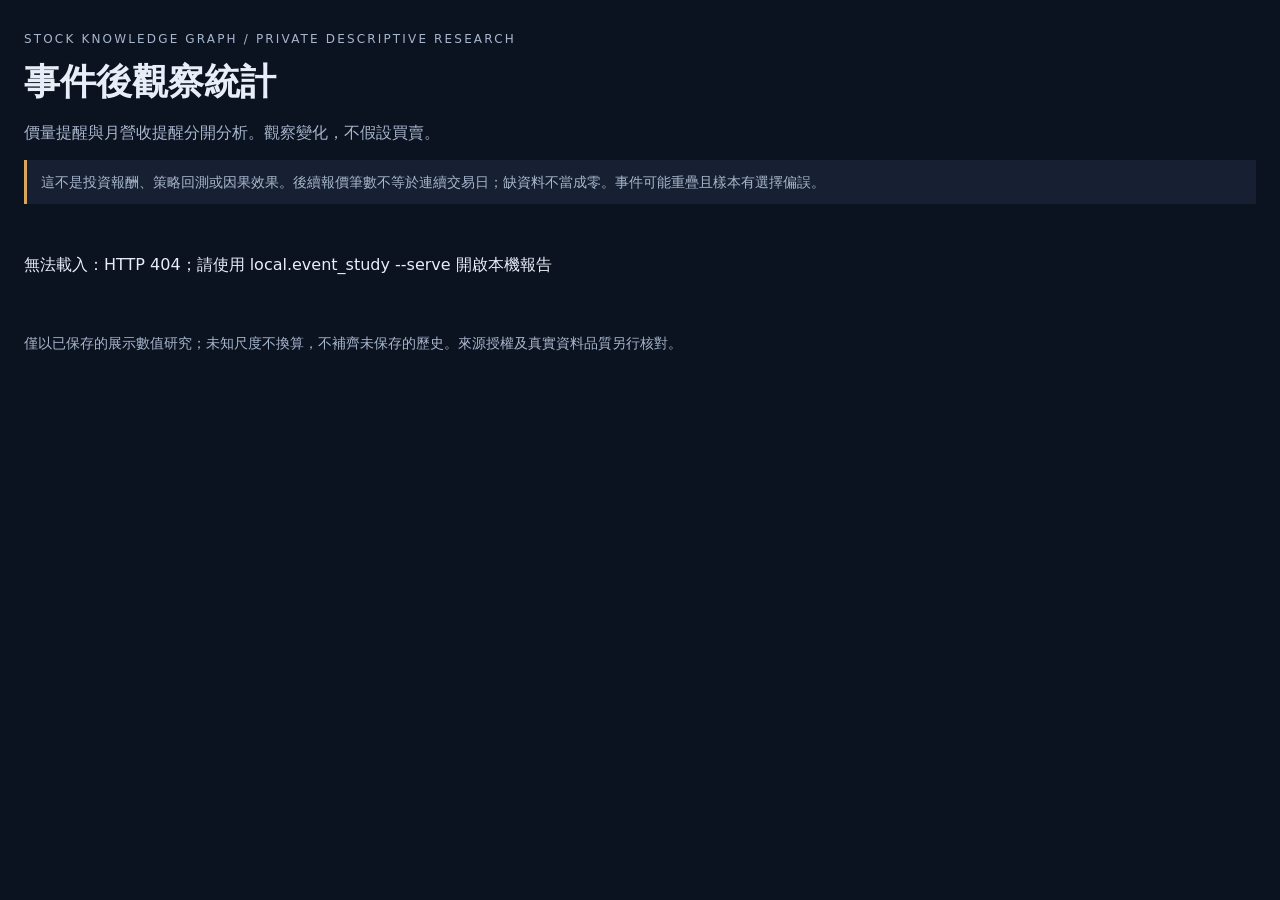
==== event-study.html @ 115bd7c0 "feat: add private descriptive post-event statistics with frozen baselines, independent outcomes and " ====
<!doctype html>
<html lang="zh-Hant">
<head>
  <meta charset="utf-8"><meta name="viewport" content="width=device-width,initial-scale=1">
  <meta name="referrer" content="no-referrer">
  <title>事件後觀察統計｜Stock Knowledge Graph</title>
  <link rel="stylesheet" href="./css/style.css">
  <script src="./js/event-study.js" defer></script>
</head>
<body>
<header><p class="eyebrow">STOCK KNOWLEDGE GRAPH / PRIVATE DESCRIPTIVE RESEARCH</p>
  <h1>事件後觀察統計</h1>
  <p>價量提醒與月營收提醒分開分析。觀察變化，不假設買賣。</p>
  <p class="notice">這不是投資報酬、策略回測或因果效果。後續報價筆數不等於連續交易日；缺資料不當成零。事件可能重疊且樣本有選擇偏誤。</p>
</header>
<main>
  <p id="event-status" role="status" aria-live="polite">讀取本機已驗證研究版本的觀察報告…</p>
  <section id="event-overview" aria-label="研究範圍"></section>
  <section id="event-results" hidden aria-label="兩類事件獨立統計"></section>
  <noscript>需啟用JavaScript。此頁應由 local.event_study --serve 提供資料。</noscript>
</main>
<footer>僅以已保存的展示數值研究；未知尺度不換算，不補齊未保存的歷史。來源授權及真實資料品質另行核對。</footer>
</body>
</html>
---- css/style.css ----
:root{font-family:system-ui,-apple-system,"Noto Sans TC",sans-serif;color:#e8eef7;background:#0b1220;color-scheme:dark}*{box-sizing:border-box}body{margin:0}header,main,footer{max-width:1360px;margin:auto;padding:20px 24px}header h1{margin:8px 0;font-size:clamp(1.6rem,4vw,2.25rem)}header p,.note,footer{color:#a8b6cc}.eyebrow{font-size:.75rem;letter-spacing:.18em}.notice{border-left:3px solid #d8a65d;padding:10px 14px;background:#172033;font-size:.9rem;line-height:1.7}main{padding-top:0}.toolbar{display:flex;align-items:end;gap:12px;flex-wrap:wrap;margin:12px 0}.toolbar label{display:flex;gap:6px;flex-direction:column;font-size:.85rem;min-width:145px}.toolbar label:nth-child(3){flex:1;max-width:380px}select,input,button{font:inherit;background:#17243b;color:#e8eef7;border:1px solid #526784;padding:10px;border-radius:8px;max-width:100%}button{cursor:pointer}button:disabled,select:disabled{opacity:.55;cursor:default}input:focus,select:focus,button:focus,summary:focus{outline:2px solid #80c0ff;outline-offset:2px}.layout{display:grid;grid-template-columns:minmax(0,1fr) 320px;gap:14px}.layout[hidden]{display:none}#cy,aside,details{background:#101b2d;border:1px solid #263853;border-radius:12px}#cy{height:62vh;min-height:360px;min-width:0;overflow:hidden}aside{min-width:0;padding:18px;overflow-wrap:anywhere;max-height:70vh;overflow:auto}aside h2{margin-top:0;font-size:1.15rem}dt{color:#8fa8cb;margin-top:12px;font-size:.85rem}dd{margin:4px 0;line-height:1.6;white-space:pre-wrap}.note{font-size:.85rem;line-height:1.6}.status{min-height:1.5em;color:#bfd2ed;line-height:1.65}.status.error{color:#ffb7a8}details{padding:14px;margin:18px 0}summary{cursor:pointer;font-weight:600}#sources article{padding:12px 0;border-bottom:1px solid #263853}#sources p{margin:6px 0;font-size:.9rem;line-height:1.6;overflow-wrap:anywhere}a{color:#91cfff}footer{font-size:.85rem;line-height:1.7}.badge{display:inline-block;padding:3px 8px;margin-bottom:8px;background:#1a4151;border-radius:5px;font-size:.8rem}@media(max-width:760px){header,main,footer{padding-left:14px;padding-right:14px}.layout{grid-template-columns:minmax(0,1fr)}.toolbar label{flex:1;min-width:145px}.toolbar label:nth-child(3){max-width:none}#cy{height:48vh;min-height:320px}aside{max-height:360px}}

.research-alerts{margin:1.5rem 0;padding:1rem;border:1px solid #30435d;border-radius:12px}.research-alerts article{margin-top:1rem;padding:.8rem;border:1px solid #30435d;border-radius:8px}.alert-check{padding:.8rem 0;border-top:1px solid #30435d}.alert-check[data-alert-status="triggered"] h4{color:#f5c36b}.alert-check[data-alert-status="insufficient_data"] h4,.alert-check[data-alert-status="not_comparable"] h4{color:#b7c3d5}.research-alerts h4{margin:.5rem 0}.research-alerts pre{white-space:pre-wrap;overflow-wrap:anywhere;font-size:.82rem}.research-alerts p{overflow-wrap:anywhere}.research-alerts summary{cursor:pointer}

/* Private version archive: separate observations, never a combined score. */
.history-run,.history-stock{border:1px solid #34475d;border-radius:10px;padding:1rem;margin:1rem 0;overflow-wrap:anywhere}
.history-run h2{font-size:1.1rem}.history-stock h3{margin-top:0}.history-stock section{margin:1rem 0}
#comparison pre,#run-list pre{white-space:pre-wrap;overflow-wrap:anywhere;max-height:24rem;overflow:auto;font-size:.85rem}
#before-run,#after-run{max-width:min(100%,30rem)}#run-list a,header a{color:#8fc7ff;display:inline-block;margin:.4rem}

/* Descriptive event study: independent groups, bounded incremental rendering. */
[data-event-category]{margin:1.5rem 0;padding:1rem;border:1px solid #33475e;border-radius:10px;min-width:0}
[data-study-group]{padding:.75rem;margin:.7rem 0;border:1px solid #33475e;border-radius:8px;overflow-wrap:anywhere}
#event-results pre,#event-overview pre{white-space:pre-wrap;overflow-wrap:anywhere;max-height:28rem;overflow:auto}
#event-results select{max-width:100%;min-width:0;width:100%}#event-results details{margin:.5rem 0}#event-results summary{cursor:pointer;overflow-wrap:anywhere}
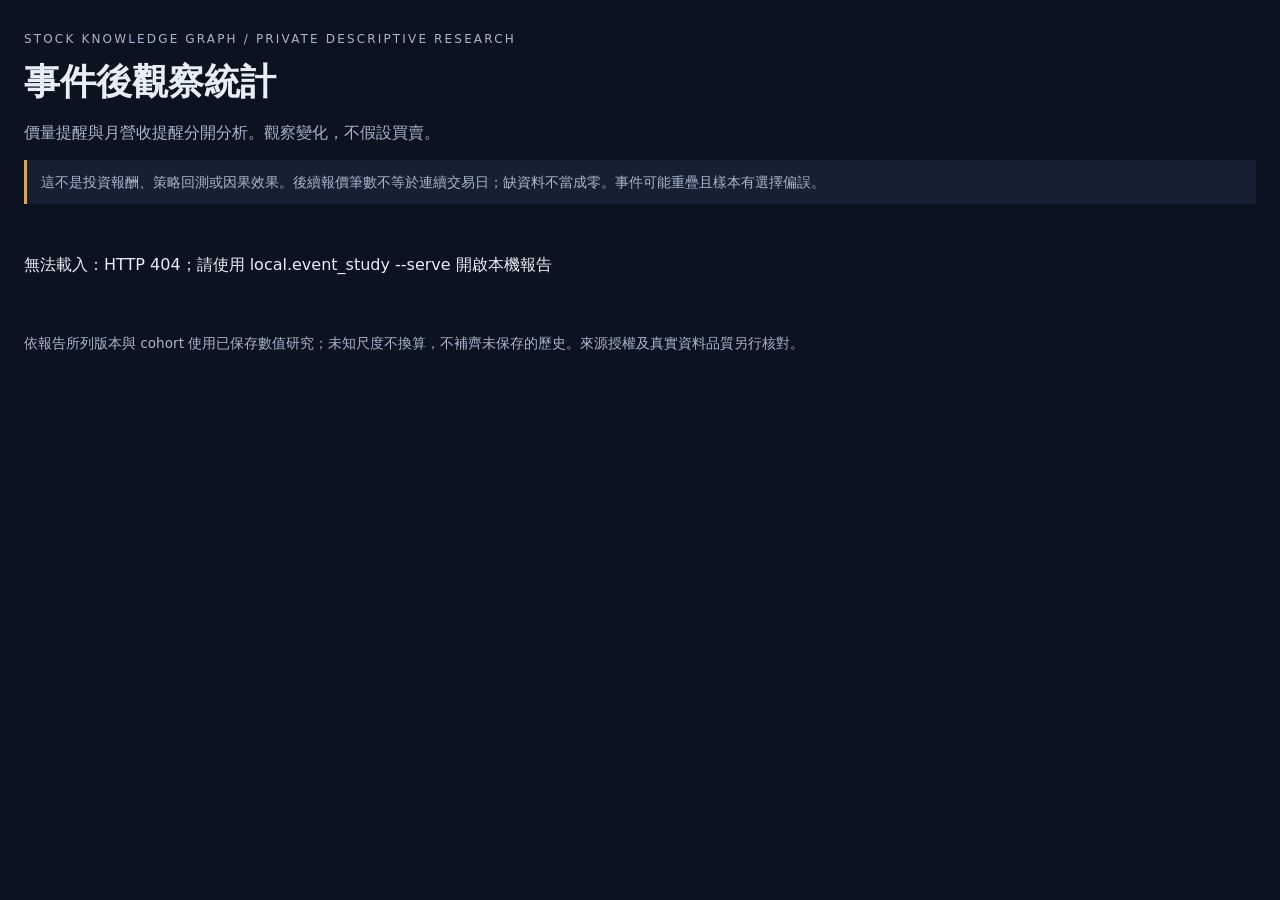
==== commit 4e59adc3: "feat: analyze audited unpruned event facts with explicit cohorts" ====
--- a/event-study.html
+++ b/event-study.html
@@ -19,6 +19,6 @@
   <section id="event-results" hidden aria-label="兩類事件獨立統計"></section>
   <noscript>需啟用JavaScript。此頁應由 local.event_study --serve 提供資料。</noscript>
 </main>
-<footer>僅以已保存的展示數值研究；未知尺度不換算，不補齊未保存的歷史。來源授權及真實資料品質另行核對。</footer>
+<footer>依報告所列版本與 cohort 使用已保存數值研究；未知尺度不換算，不補齊未保存的歷史。來源授權及真實資料品質另行核對。</footer>
 </body>
 </html>
